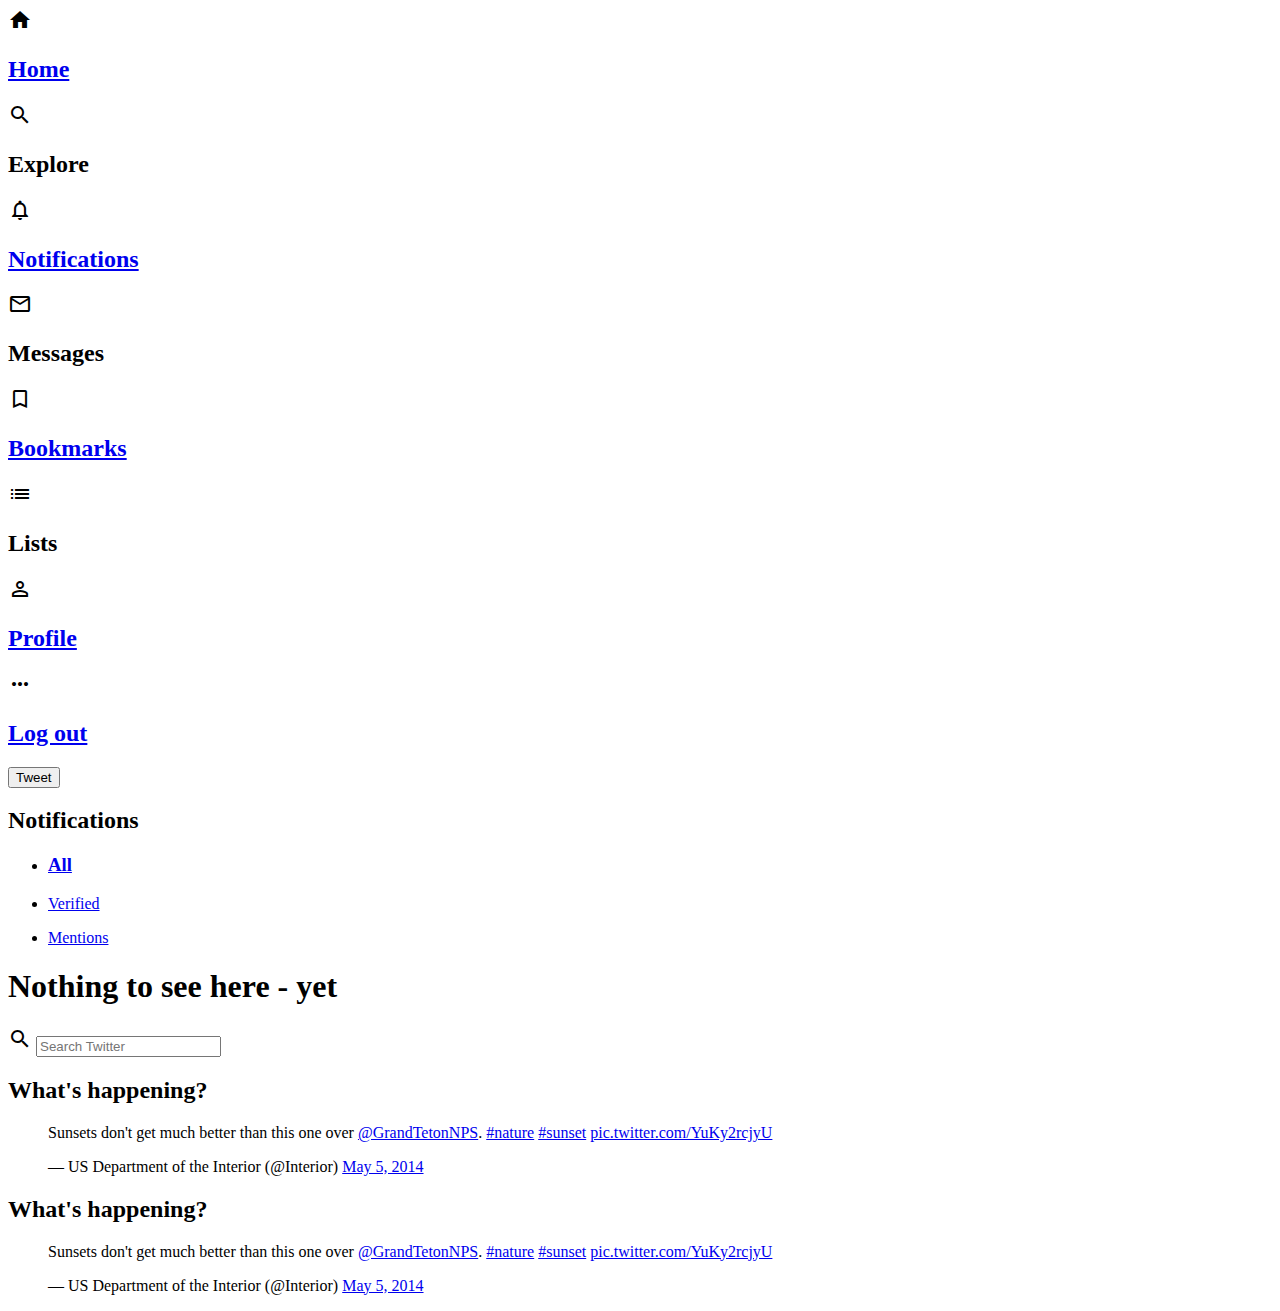
==== notifications.html @ 4330c98d "Create notifications.html" ====
<!DOCTYPE html>
<html lang="en">
  <head>
    <meta charset="UTF-8" />
    <meta http-equiv="X-UA-Compatible" content="IE=edge" />
    <meta name="viewport" content="width=device-width, initial-scale=1.0" />
    <title>Twitter Clone - Final</title>
    <link rel="stylesheet" href="notifications.css">
    <link href="https://fonts.googleapis.com/icon?family=Material+Icons" rel="stylesheet" />
    <link
      rel="stylesheet"
      href="https://cdnjs.cloudflare.com/ajax/libs/font-awesome/5.15.3/css/all.min.css"
      integrity="sha512-iBBXm8fW90+nuLcSKlbmrPcLa0OT92xO1BIsZ+ywDWZCvqsWgccV3gFoRBv0z+8dLJgyAHIhR35VZc2oM/gI1w=="
      crossorigin="anonymous"/>
      <link
      rel="stylesheet"
      href="https://cdnjs.cloudflare.com/ajax/libs/font-awesome/6.2.1/css/all.min.css"
      integrity="sha512-MV7K8+y+gLIBoVD59lQIYicR65iaqukzvf/nwasF0nqhPay5w/9lJmVM2hMDcnK1OnMGCdVK+iQrJ7lzPJQd1w=="
      crossorigin="anonymous"
      referrerpolicy="no-referrer"
    />
  </head>
  <body>
    <!-- sidebar starts -->
    <div class="sidebar">
      <i class="fab fa-twitter"></i>
      <div class="sidebarOption active">
        <span class="material-icons"> home </span>
        <a href="index2.html" class="a-icons"><h2>Home</h2></a>
      </div>

      <div class="sidebarOption">
        <span class="material-icons"> search </span>
        <h2>Explore</h2>
      </div>

      <div class="sidebarOption">
        <span class="material-icons"> notifications_none </span>
        <a href="notifications.html" class="a-icons"><h2>Notifications</h2></a>
      </div>

      <div class="sidebarOption">
        <span class="material-icons"> mail_outline </span>
        <h2>Messages</h2>
      </div>

      <div class="sidebarOption">
        <span class="material-icons"> bookmark_border </span>
        <a href="bookmark.html" class="a-icons"><h2>Bookmarks</h2></a>
   
      </div>

      <div class="sidebarOption">
        <span class="material-icons"> list_alt </span>
        <h2>Lists</h2>
      </div>

      <div class="sidebarOption">
        <span class="material-icons"> perm_identity </span>
        <a href="profile.html" class="a-icons"><h2>Profile</h2></a>
      </div>

      <div class="sidebarOption">
        <span class="material-icons"> more_horiz </span>
        <a href="login.html" class="a-icons"><h2>Log out</h2></a>
        
      </div>
      <button class="sidebar__tweet">Tweet</button>
    </div>
    <!-- sidebar ends -->

    <!-- feed starts -->
    <div class="feed">
      <div class="feed__header">
        <h2>Notifications</h2>
      </div>

      <!-- tweetbox starts -->
      <div class="tweetBox">
        <nav class="bottom-navbar">
          <ul class="bottom-navbar__list-items">
            <span class="bottom-navbar__indicator"></span>
            <li class="bottom-navbar__item active">
              <a href="#" class="bottom-navbar__link">
                <!-- <i class="fa-solid fa-house"></i> -->
                <h3 class="slide-text" id="all-text" >All</h3>
              </a>
            </li>
            <li class="bottom-navbar__item">
              <a href="#" class="bottom-navbar__link">
                <!-- <i class="fa-solid fa-truck-fast"></i> -->
                <p class="slide-text" id="verified-text">Verified</p>
              </a>
            </li>
            <li class="bottom-navbar__item">
              <a class="bottom-navbar__link" href="#">
                <!-- <i class="fa-solid fa-user"></i> -->
                <p class="slide-text" id="mention-text">Mentions</p>
              </a>
            </li>
          </ul>
        </nav>


      </div>
      
      <!-- tweetbox ends -->

      <!-- post starts -->
      <div class="post">
          <h1 class="notifications-text">
            Nothing to see here - yet
          </h1>
      </div>
      <!-- post ends -->

      <!-- post starts -->
      <div class="post">

      </div>
      <!-- <div class="post">
        <div class="post__avatar">
          <img
            src="https://i.pinimg.com/originals/a6/58/32/a65832155622ac173337874f02b218fb.png"
            alt=""
          /><div ></div>
        </div>
      </div> -->
      <!-- post ends -->
    </div>

    <!-- feed ends -->

    <!-- widgets starts -->
    <div class="widgets">
      <div class="widgets__input">
        <span class="material-icons widgets__searchIcon"> search </span>
        <input type="text" placeholder="Search Twitter" />
      </div>

      <div class="widgets__widgetContainer">
        <h2>What's happening?</h2>
        <blockquote class="twitter-tweet">
          <p lang="en" dir="ltr">
            Sunsets don&#39;t get much better than this one over
            <a href="https://twitter.com/GrandTetonNPS?ref_src=twsrc%5Etfw">@GrandTetonNPS</a>.
            <a href="https://twitter.com/hashtag/nature?src=hash&amp;ref_src=twsrc%5Etfw"
              >#nature</a
            >
            <a href="https://twitter.com/hashtag/sunset?src=hash&amp;ref_src=twsrc%5Etfw"
              >#sunset</a
            >
            <a href="http://t.co/YuKy2rcjyU">pic.twitter.com/YuKy2rcjyU</a>
          </p>
          &mdash; US Department of the Interior (@Interior)
          <a href="https://twitter.com/dantdm/status/1733959405333307611"
            >May 5, 2014</a
          >
        </blockquote>
        <script async src="https://platform.twitter.com/widgets.js" charset="utf-8"></script>
      </div>
      <div class="widgets__widgetContainer">
        <h2>What's happening?</h2>
        <blockquote class="twitter-tweet">
          <p lang="en" dir="ltr">
            Sunsets don&#39;t get much better than this one over
            <a href="https://twitter.com/GrandTetonNPS?ref_src=twsrc%5Etfw">@GrandTetonNPS</a>.
            <a href="https://twitter.com/dantdm/status/1733959405333307611"
              >#nature</a
            >
            <a href="https://twitter.com/Jefinafita17/status/1003300766264823811"
              >#sunset</a
            >
            <a href="http://t.co/YuKy2rcjyU">pic.twitter.com/YuKy2rcjyU</a>
          </p>
          &mdash; US Department of the Interior (@Interior)
          <a href="https://twitter.com/Jefinafita17/status/1003300766264823811"
            >May 5, 2014</a
          >
        </blockquote>
        <script async src="https://platform.twitter.com/widgets.js" charset="utf-8"></script>
      </div>
    </div>

    
    <!-- widgets ends -->
    <script src="notifications.js"></script>
    <!-- <script src="profile.js"></script> -->

    <script>
      document.getElementById("redirectButton").addEventListener("click", function() {
    // Replace 'https://example.com' with the URL you want to redirect to
    window.location.replace = "http://127.0.0.1:5500/twitter-clone/replies.html";
});
    </script>
  </body>

</html>
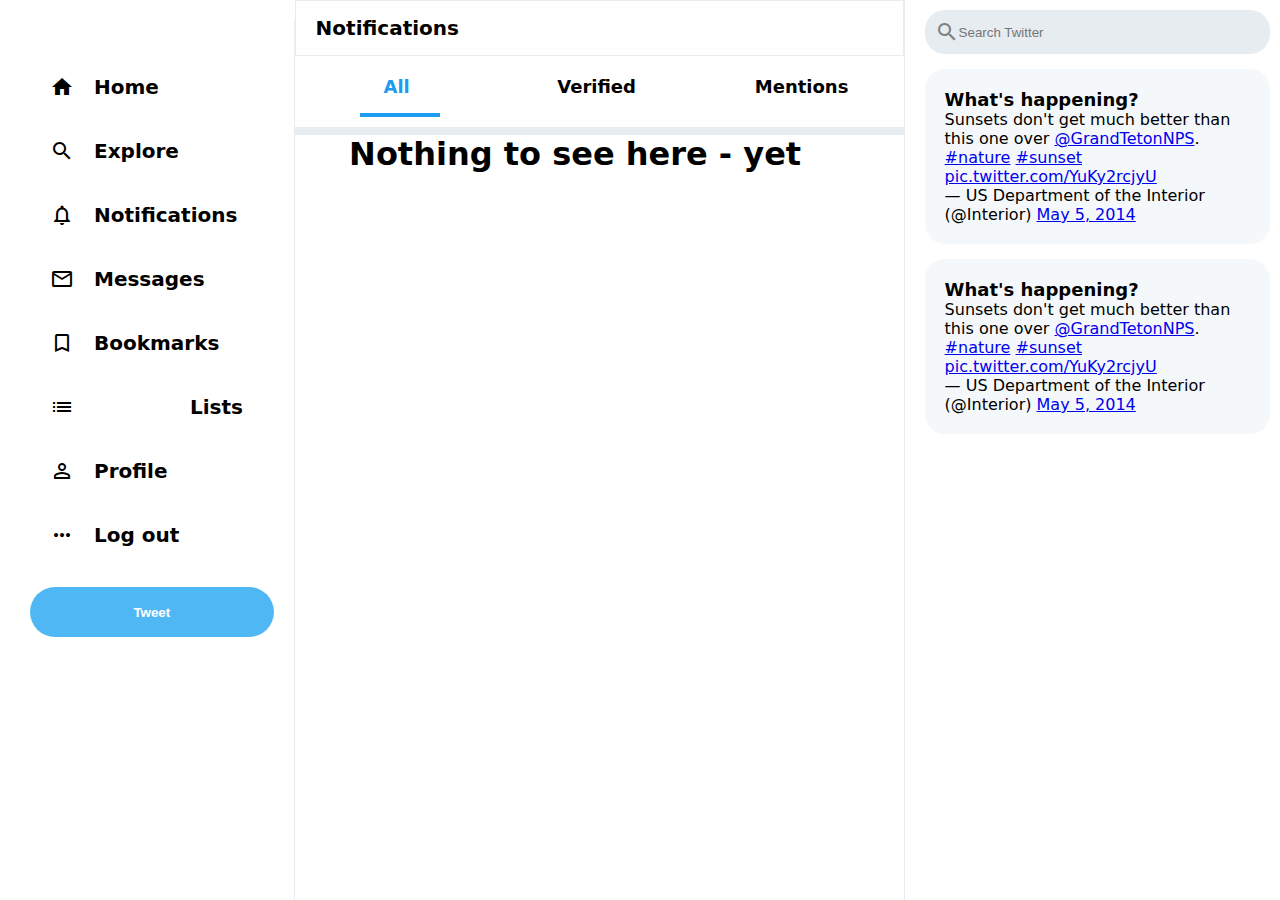
==== commit 210f2d23: "Update notifications.html" ====
--- a/notifications.html
+++ b/notifications.html
@@ -185,14 +185,7 @@
     
     <!-- widgets ends -->
     <script src="notifications.js"></script>
-    <!-- <script src="profile.js"></script> -->
 
-    <script>
-      document.getElementById("redirectButton").addEventListener("click", function() {
-    // Replace 'https://example.com' with the URL you want to redirect to
-    window.location.replace = "http://127.0.0.1:5500/twitter-clone/replies.html";
-});
-    </script>
   </body>
 
 </html>
--- a/notifications.css
+++ b/notifications.css
@@ -0,0 +1,476 @@
+* {
+  margin: 0;
+  padding: 0;
+  box-sizing: border-box;
+}
+
+body {
+  --twitter-color: #50b7f5;
+  --twitter-background: #e6ecf0;
+  font-family: system-ui, -apple-system, BlinkMacSystemFont, "Segoe UI", Roboto, Ubuntu, "Helvetica Neue", sans-serif; 
+}
+
+.sidebarOption {
+  display: flex;
+  align-items: center;
+  cursor: pointer;
+}
+
+
+.sidebarOption .material-icons,
+.fa-twitter {
+  padding: 20px;
+  color: black;
+}
+
+.sidebarOption h2 {
+  font-weight: 800;
+  font-size: 20px;
+  margin-right: 20px;
+}
+
+.sidebarOption:hover {
+  background-color: var(--twitter-background);
+  border-radius: 30px;
+  color: var(--twitter-color);
+  transition: color 100ms ease-out;
+}
+
+.sidebarOption.active {
+  color: var(--twitter-color);
+}
+
+.sidebar__tweet {
+  width: 100%;
+  background-color: var(--twitter-color);
+  border: none;
+  color: white;
+  font-weight: 900;
+  border-radius: 30px;
+  height: 50px;
+  margin-top: 20px;
+}
+
+body {
+  display: flex;
+  height: 100vh;
+  max-width: 1300px;
+  margin-left: auto;
+  margin-right: auto;
+  padding: 0 10px;
+}
+
+.sidebar {
+  border-right: 1px solid var(--twitter-background);
+  flex: 0.2;
+
+  min-width: 250px;
+  margin-top: 20px;
+  padding-left: 20px;
+  padding-right: 20px;
+}
+
+.fa-twitter {
+  color: var(--twitter-color);
+  font-size: 30px;
+}
+
+/* feed */
+.feed {
+  flex: 0.5;
+  border-right: 1px solid var(--twitter-background);
+  min-width: fit-content;
+  overflow-y: scroll;
+}
+
+.feed__header {
+  position: sticky;
+  top: 0;
+  background-color: white;
+  z-index: 100;
+  border: 1px solid var(--twitter-background);
+  padding: 15px 20px;
+}
+
+.feed__header h2 {
+  font-size: 20px;
+  font-weight: 800;
+}
+
+.feed::-webkit-scrollbar {
+  display: none;
+}
+
+.feed {
+  -ms-overflow-style: none;
+  scrollbar-width: none;
+}
+
+/* tweet box */
+.tweetbox__input img {
+  border-radius: 50%;
+  height: 40px;
+}
+
+
+
+.tweetBox form {
+  display: flex;
+  flex-direction: column;
+}
+
+.tweetbox__input {
+  display: flex;
+  padding: 20px;
+}
+
+.tweetbox__input input {
+  flex: 1;
+  margin-left: 20px;
+  font-size: 20px;
+  border: none;
+  outline: none;
+}
+
+.tweetBox__tweetButton {
+  background-color: var(--twitter-color);
+  border: none;
+  color: white;
+  font-weight: 900;
+
+  border-radius: 30px;
+  width: 80px;
+  height: 40px;
+  margin-top: 20px;
+  margin-left: 520px;
+}
+.tweetBox__tweetButton:hover {
+  background-color: black;
+  opacity: 0.5;
+}
+/* post */
+.post__avatar img {
+  border-radius: 50%;
+  height: 40px;
+}
+
+.post {
+  display: flex;
+  align-items: flex-start;
+  border-bottom: 1px solid var(--twitter-background);
+  padding-bottom: 10px;
+  /* width: 50px;
+  text-overflow: ellipsis;
+  text-wrap: nowrap;
+  max-width: 50px; */
+  height: 1000px;
+  width: 500px;
+  margin: auto;
+}
+
+.post__body img {
+  width: 450px;
+  object-fit: contain;
+  border-radius: 20px;
+}
+
+.post__footer {
+  display: flex;
+  justify-content: space-between;
+  margin-top: 10px;
+}
+
+.post__badge {
+  font-size: 14px !important;
+  color: var(--twitter-color);
+  margin-right: 5px;
+}
+
+.post__headerSpecial {
+  font-weight: 600;
+  font-size: 12px;
+  color: gray;
+}
+
+.post__headerText h3 {
+  font-size: 15px;
+  margin-bottom: 5px;
+}
+
+.post__headerDescription {
+  margin-bottom: 10px;
+  font-size: 15px;
+}
+
+.post__body {
+  flex: 1;
+  padding: 10px;
+}
+
+.post__avatar {
+  padding: 20px;
+}
+
+/* widgets */
+.widgets {
+  flex: 0.3;
+}
+
+.widgets__input {
+  display: flex;
+  align-items: center;
+  background-color: var(--twitter-background);
+  padding: 10px;
+  border-radius: 20px;
+  margin-top: 10px;
+  margin-left: 20px;
+}
+
+.widgets__input input {
+  border: none;
+  background-color: var(--twitter-background);
+}
+
+.widgets__searchIcon {
+  color: gray;
+}
+
+.widgets__widgetContainer {
+  margin-top: 15px;
+  margin-left: 20px;
+  padding: 20px;
+  background-color: #f5f8fa;
+  border-radius: 20px;
+}
+
+.widgets__widgetContainer h2 {
+  font-size: 18px;
+  font-weight: 800;
+}
+
+.a-icons {
+  text-decoration: none;
+  color: black;
+}
+
+.a-icons:hover {
+  background-color: var(--twitter-background);
+  border-radius: 30px;
+  color: var(--twitter-color);
+  transition: color 100ms ease-out;
+}
+
+.tweet-text {
+  word-wrap: break-word;
+   /* white-space: nowrap; */
+    /* overflow: hidden; */
+    /* text-overflow: ellipsis; */
+    /* width: 500px; */
+    /* text-align: center; */
+    inline-size: 500px;
+}
+
+.profileBox {
+  display: flex;
+  flex-direction: column;
+}
+
+.tweetBox {
+  padding-bottom: 10px;
+  border-bottom: 8px solid var(--twitter-background);
+  /* padding-right: 10px; */
+
+}
+
+.profile-picture {
+  border: solid black;
+  border-radius: 50%;
+  height: 150px;
+  width: 150px;
+  margin-top: -100px;
+  margin-left: 20px;
+  margin-bottom: 10px;
+}
+
+.profile-background{
+  width: 620px;
+  height: 220px;
+}
+
+.profile-name {
+
+  margin-left: 20px;
+}
+
+.profile-handle {
+  margin-left: 20px;
+  margin-bottom: 10px;
+}
+
+.edit-profile {
+  font-size: 15px;
+  font-weight: bold;
+  background-color: rgb(29, 155, 240);
+  border: solid 1px rgb(29, 155, 240);
+  color: white;
+  border-radius: 20px;
+  border: none;
+  padding-top: 8px;
+  padding-bottom: 8px;
+  padding-right: 15px;
+  padding-left: 15px;
+  cursor: pointer;
+  vertical-align: middle;
+  position: relative;
+  left: 500px;
+  top: 265px;
+  }
+
+  .edit-profile:hover {
+    opacity: 0.9;
+    background-color: white;
+    color:  rgb(29, 155, 240);
+    border: solid 1px rgb(29, 155, 240);
+  }
+  .edit-profile:active {
+    opacity: 0.9;
+    background-color: white;
+    color:  rgb(29, 155, 240);
+    border: solid 1px rgb(29, 155, 240);
+  }
+
+  .profile-following, .profile-followers {
+    margin-left: 20px;
+  }
+
+  .ul-flex {
+    display: flex;
+    flex-direction: row;
+    
+  }
+
+  li {
+    padding: 20px;
+    list-style: none;
+  }
+
+  /* @import url('https://fonts.googleapis.com/css2?family=Nunito:wght@200;300;400;500;600;700;800&family=Poppins:wght@100;200;300&display=swap'); */
+
+* {
+  margin: 0;
+  padding: 0;
+  box-sizing: border-box;
+}
+
+body {
+  font-family: system-ui, -apple-system, BlinkMacSystemFont, "Segoe UI", Roboto, Ubuntu, "Helvetica Neue", sans-serif; 
+}
+
+.bottom-navbar {
+  background: #ffffff;
+  /* box-shadow: 0 2.3em 3em -1.18em rgba(0, 0, 0, 0.75); */
+  margin-left: 0px;
+  margin-right: 5px;
+}
+
+.bottom-navbar ul {
+  position: relative;
+  list-style: none;
+  display: flex;
+  justify-content: center;
+  align-items: center;
+  /* font-size: 1.3em; */
+  font-family: system-ui, -apple-system, BlinkMacSystemFont, "Segoe UI", Roboto, Ubuntu, "Helvetica Neue", sans-serif;  ;
+}
+
+.bottom-navbar ul li {
+  position: relative;
+  width: 2em;
+  display: flex;
+  justify-content: center;
+  align-items: center;
+  /* margin: 0.5em 0; */
+  padding-left: 50px;
+  padding-right: 50px;
+  margin-left: 10px;
+  margin-right: 10px;
+}
+
+.bottom-navbar ul li a {
+  text-decoration: none;
+  display: flex;
+  flex-direction: column;
+  justify-content: center;
+  align-items: center;
+  color: #000000;
+}
+
+.bottom-navbar ul .active a {
+  color:  rgb(29, 155, 240);
+}
+
+.bottom-navbar ul li a span {
+  margin-top: 0.5em;
+  font-size: 0.5em;
+  font-weight: 600;
+}
+
+.bottom-navbar ul .active {
+  font-size: 1em;
+}
+
+.bottom-navbar__indicator {
+  position: absolute;
+  left: 0px;
+  height: 100%;
+  width: 5em;
+  z-index: 0;
+  transition: all 0.2s linear;
+}
+
+.bottom-navbar__indicator::after {
+  position: absolute;
+  left: 65px;
+  bottom: 0;
+  width: 100%;
+  content: '';
+  border-bottom: 0.3em solid  rgb(29, 155, 240);
+  border-radius: 0;
+}
+
+.slide-text {
+  font-size: 18px;
+  font-weight: bold;
+}
+.slide-text:hover {
+ background-color: white;
+}
+
+.slide-text:active{
+  background-color: white;
+}
+
+#media-text {
+  margin-left: 15px ;
+}
+
+#like-text {
+  margin-left: 15px;
+}
+
+/* .notifications-text {
+  display: flex;
+  text-align: center;
+  justify-content: center;
+  align-items: center;
+} */
+
+#all-text {
+  margin-right: 60px;
+  margin-left: -100px;
+}
+
+#mention-text {
+  margin-right: -110px;
+  margin-left: 60px;
+}
